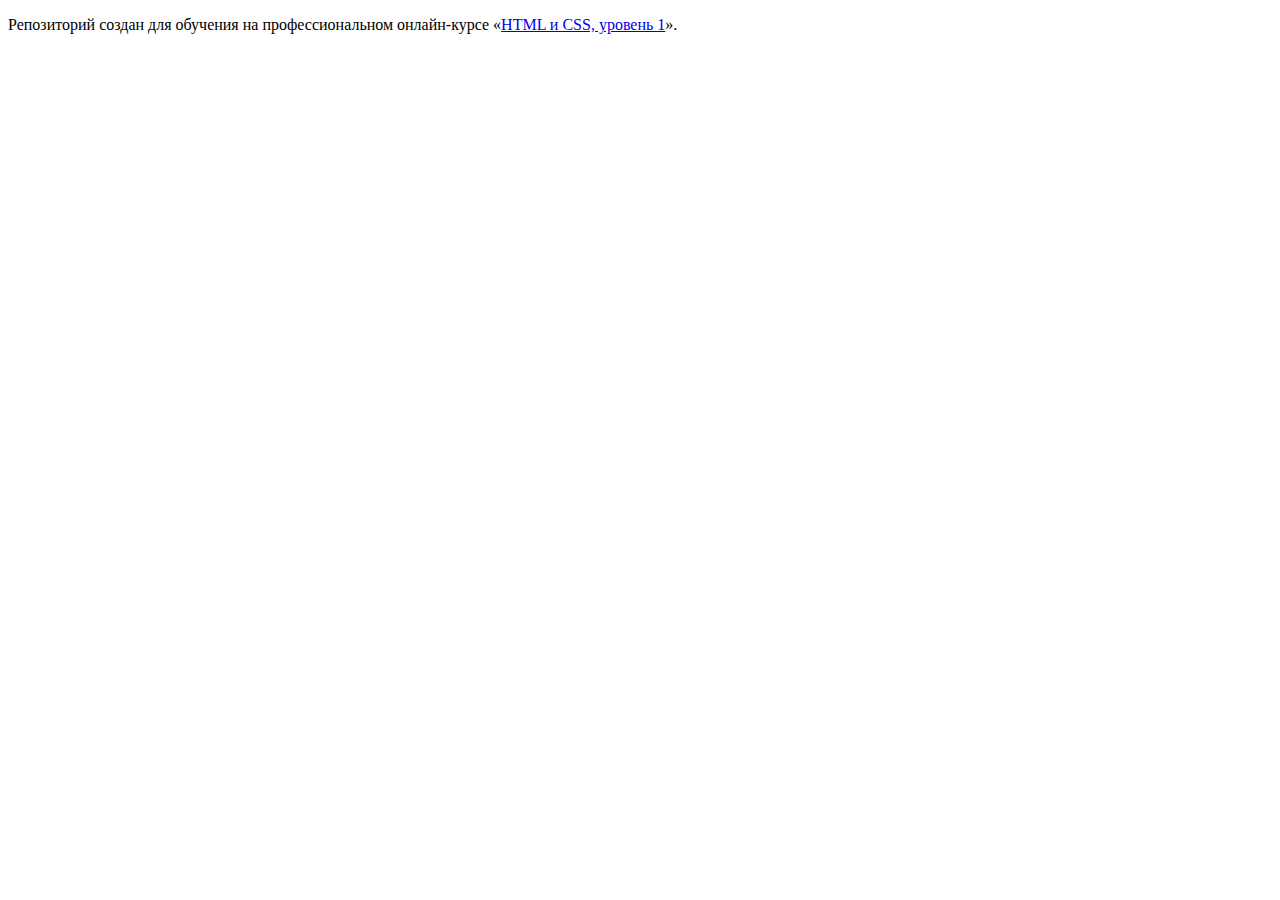
==== index.html @ 1c40c821 ":hatching_chick:" ====
<!DOCTYPE html>
<html lang="ru">
  <head>
    <meta charset="utf-8">
    <title>HTML Academy: Нёрдс</title>
  </head>
  <body>

    <p>Репозиторий создан для обучения на профессиональном онлайн‑курсе «<a href="https://htmlacademy.ru/intensive/htmlcss">HTML и CSS, уровень 1</a>».</p>

  </body>
</html>
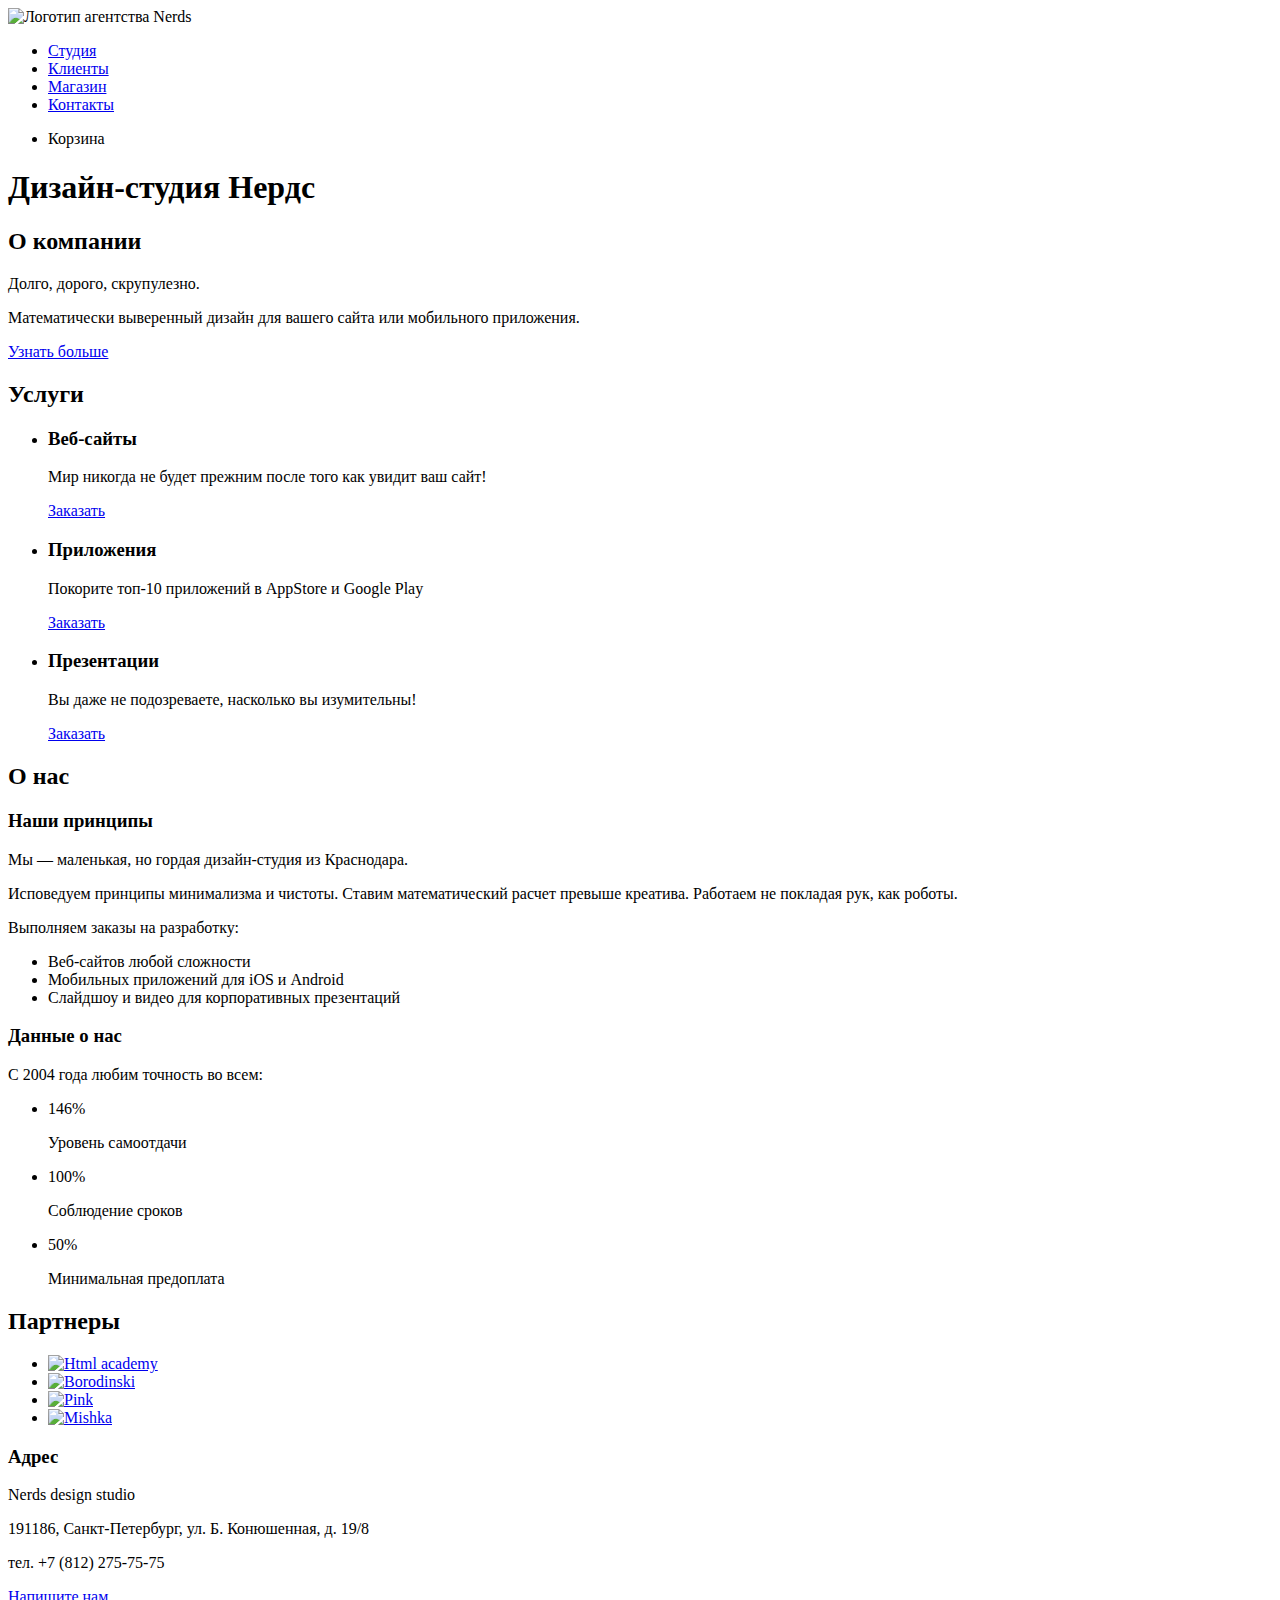
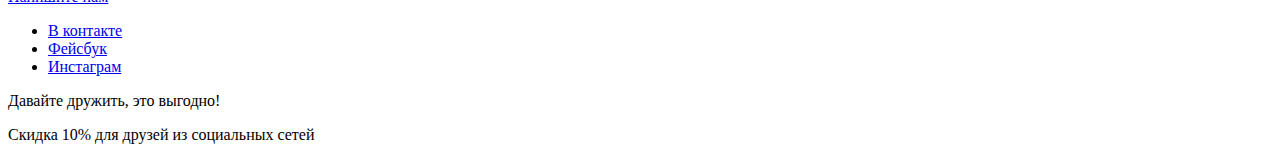
==== commit ef1fa322: "made HTML for index and html" ====
--- a/index.html
+++ b/index.html
@@ -1,12 +1,169 @@
 <!DOCTYPE html>
 <html lang="ru">
-  <head>
-    <meta charset="utf-8">
-    <title>HTML Academy: Нёрдс</title>
-  </head>
-  <body>
 
-    <p>Репозиторий создан для обучения на профессиональном онлайн‑курсе «<a href="https://htmlacademy.ru/intensive/htmlcss">HTML и CSS, уровень 1</a>».</p>
+<head>
+  <meta charset="utf-8">
+  <title>Главная-Дизайн-студия "Нердс"</title>
+</head>
 
-  </body>
+<body>
+  <header class="main-header">
+    <nav class="main-navigation">
+      <a class="main-logo"><img src="#" width="160" height="65" alt="Логотип агентства Nerds" /></a>
+      <ul class="site-navigation">
+        <li><a href="#">Студия</a></li>
+        <li><a href="#">Клиенты</a></li>
+        <li><a href="#">Магазин</a></li>
+        <li><a href="#">Контакты</a></li>
+      </ul>
+      <ul class="user-block">
+        <li class="cart">Корзина</li>
+      </ul>
+    </nav>
+  </header>
+  <main class="container">
+    <h1 class="visually-hidden">Дизайн-студия Нердс</h1>
+    <section class="about-company">
+      <h2 class="visually-hidden">О компании</h2>
+      <p class="slider-text">Долго, дорого, скрупулезно.</p>
+      <p>
+        Математически выверенный дизайн
+        для вашего сайта или мобильного приложения.
+      </p>
+      <a class="button" href="#">Узнать больше</a>
+    </section>
+    <section class="services">
+      <h2 class="visually-hidden">Услуги</h2>
+      <ul class="services-list">
+        <li class="services-item">
+          <h3>Веб-сайты</h3>
+          <p>
+            Мир никогда не будет прежним после того как увидит ваш сайт!
+          </p>
+          <a class="button" href="#">Заказать</a>
+        </li>
+        <li class="services-item">
+          <h3>Приложения</h3>
+          <p>
+            Покорите топ-10 приложений в AppStore и Google Play
+          </p>
+          <a class="button" href="#">Заказать</a>
+        </li>
+        <li class="services-item">
+          <h3>Презентации</h3>
+          <p>
+            Вы даже не подозреваете,
+            насколько вы изумительны! </p>
+          <a class="button" href="#">Заказать</a>
+        </li>
+      </ul>
+    </section>
+    <section class="about-us">
+      <h2 class="visually-hidden">О нас</h2>
+      <section class="about-us-main">
+        <h3 class="visually-hidden">Наши принципы</h3>
+        <p>
+          Мы — маленькая, но гордая
+          дизайн-студия из Краснодара.
+        </p>
+        <p>
+          Исповедуем принципы минимализма и чистоты. Ставим математический расчет
+          превыше креатива. Работаем не покладая рук, как роботы.
+        </p>
+        <p>
+          Выполняем заказы на разработку:
+        </p>
+        <ul class="about-us-list">
+          <li>Веб-сайтов любой сложности</li>
+          <li>Мобильных приложений для iOS и Android</li>
+          <li>Слайдшоу и видео для корпоративных презентаций</li>
+        </ul>
+      </section>
+      <section class="about-us-since">
+        <h3 class="visually-hidden">Данные о нас</h3>
+        <p>
+          C 2004 года любим точность во всем:
+        </p>
+        <ul class="value">
+          <li class="value-item">
+            <p class="value-stats">
+              146%
+            </p>
+            <p class="value-text">
+              Уровень самоотдачи
+            </p>
+          </li>
+          <li class="value-item">
+            <p class="value-stats">
+              100%
+            </p>
+            <p class="value-text">
+              Соблюдение сроков
+            </p>
+          </li>
+          <li class="value-item">
+            <p class="value-stats">
+              50%
+            </p>
+            <p class="value-text">
+              Минимальная предоплата
+            </p>
+          </li>
+        </ul>
+      </section>
+    </section>
+    <section class="partners">
+      <h2 class="visually-hidden">Партнеры</h2>
+      <ul class="partners-list">
+        <li class="partners-item">
+          <a href="#"><img src="#" width="199" height="68" alt="Html academy" /></a>
+        </li>
+        <li class="partners-item">
+          <a href="#"><img src="#" width="209" height="90" alt="Borodinski" /></a>
+        </li>
+        <li class="partners-item">
+          <a href="#"><img src="#" width="185" height="52" alt="Pink" /></a>
+        </li>
+        <li class="partners-item">
+          <a href="#"><img src="#" width="173" height="84" alt="Mishka" /></a>
+        </li>
+      </ul>
+    </section>
+  </main>
+  <footer>
+    <section class="address">
+      <h3 class="visually-hidden">Адрес</h3>
+      <p class="studio-name">
+        Nerds design studio
+      </p>
+      <p class="address-full">
+        191186, Санкт-Петербург,
+        ул. Б. Конюшенная, д. 19/8
+      </p>
+      <p class="phone">
+        тел. +7 (812) 275-75-75
+      </p>
+      <a class="button" href="#">Напишите нам</a>
+    </section>
+    <div class="footer-social">
+      <ul class="social-button">
+        <li>
+          <a href="#">В контакте</a>
+        </li>
+        <li>
+          <a href="#">Фейсбук</a>
+        </li>
+        <li>
+          <a href="#">Инстаграм</a>
+        </li>
+      </ul>
+      <p class="slogan">Давайте дружить, это выгодно!</p>
+      <p>Скидка 10% для друзей из социальных сетей</p>
+    </div>
+  </footer>
+  <section class="modal-user-text">
+    <!-- Здесь будет форма -->
+  </section>
+</body>
+
 </html>
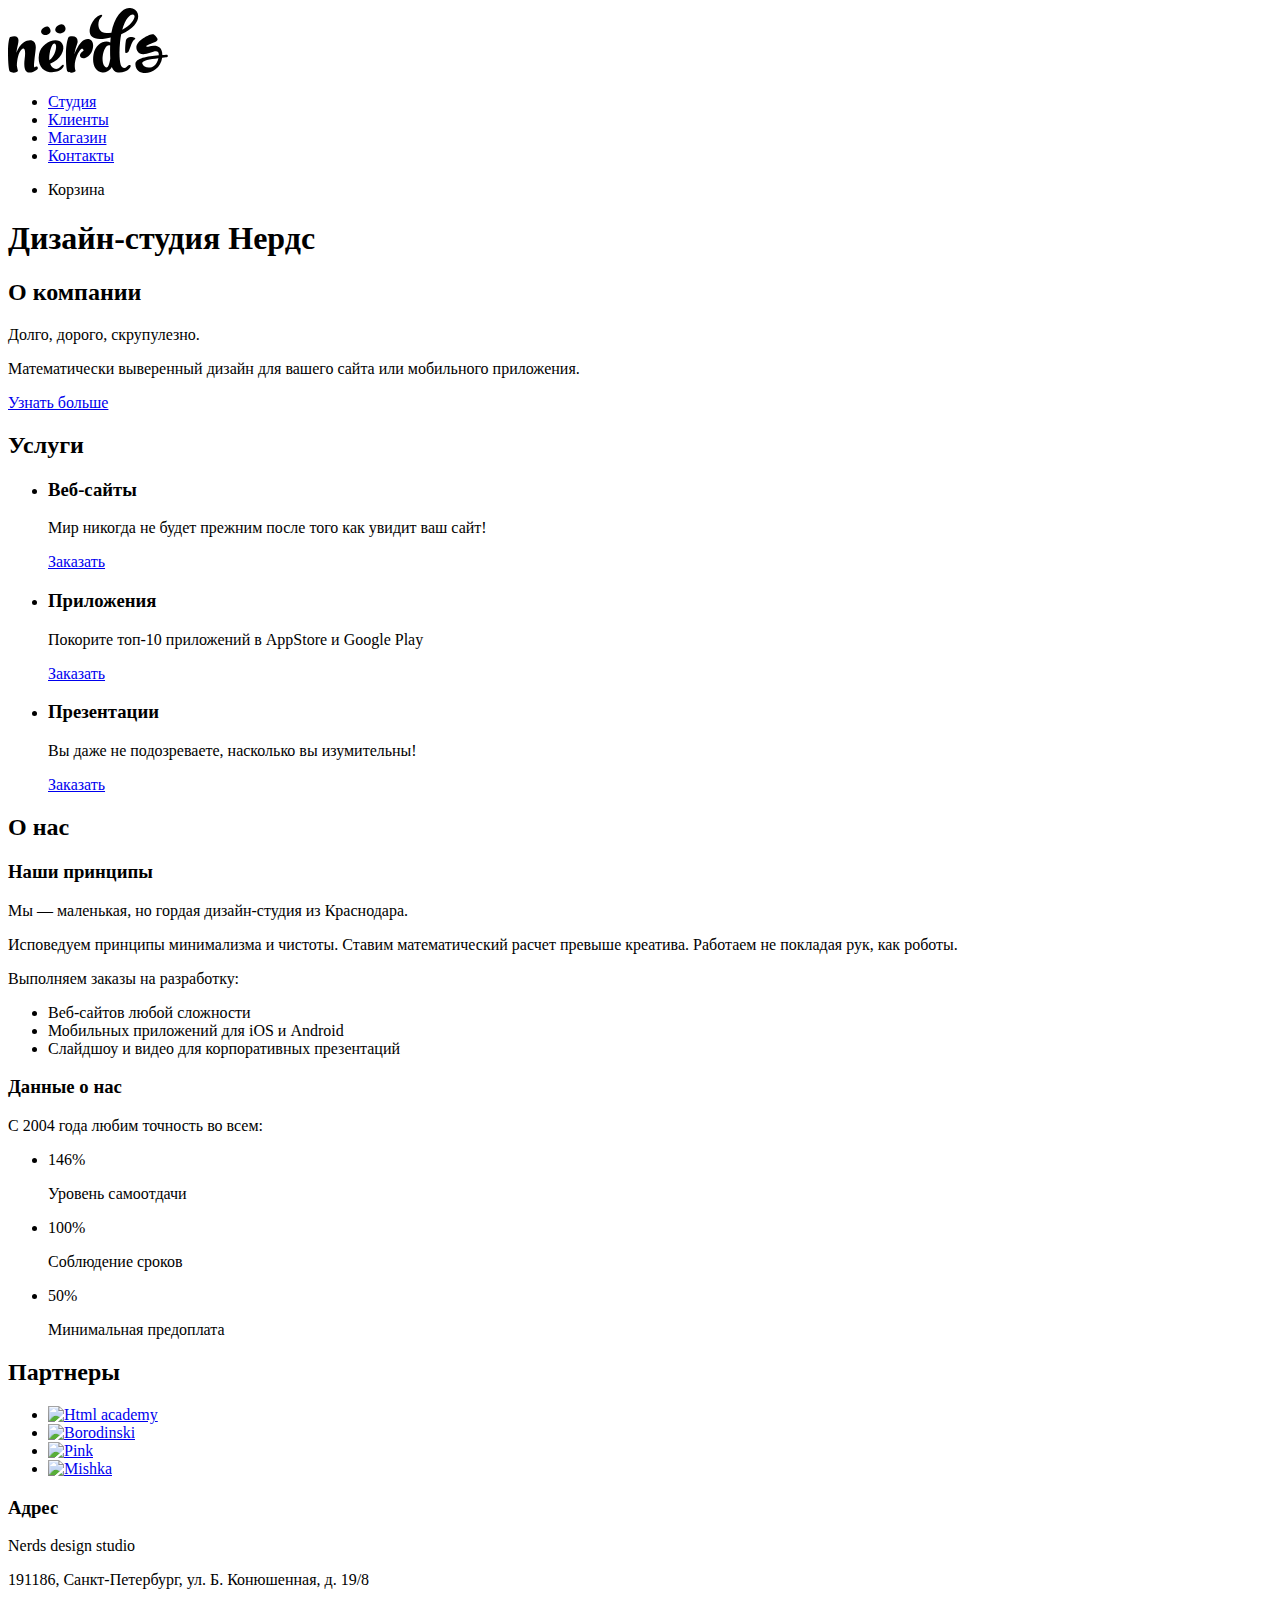
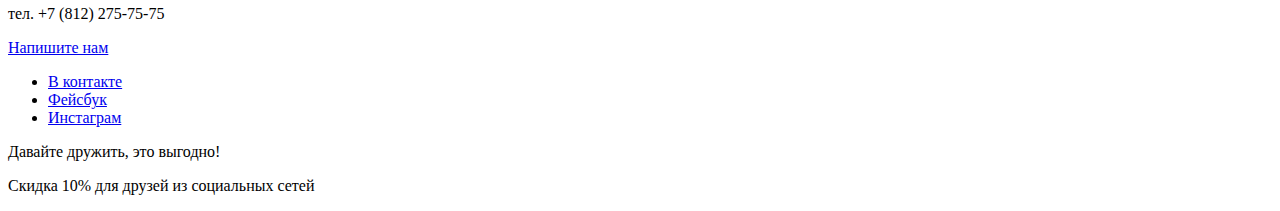
==== commit ba957fea: "pictures added" ====
--- a/index.html
+++ b/index.html
@@ -9,7 +9,7 @@
 <body>
   <header class="main-header">
     <nav class="main-navigation">
-      <a class="main-logo"><img src="#" width="160" height="65" alt="Логотип агентства Nerds" /></a>
+      <a class="main-logo"><img src="img/nerds-logo.svg" width="160" height="65" alt="Логотип агентства Nerds" /></a>
       <ul class="site-navigation">
         <li><a href="#">Студия</a></li>
         <li><a href="#">Клиенты</a></li>
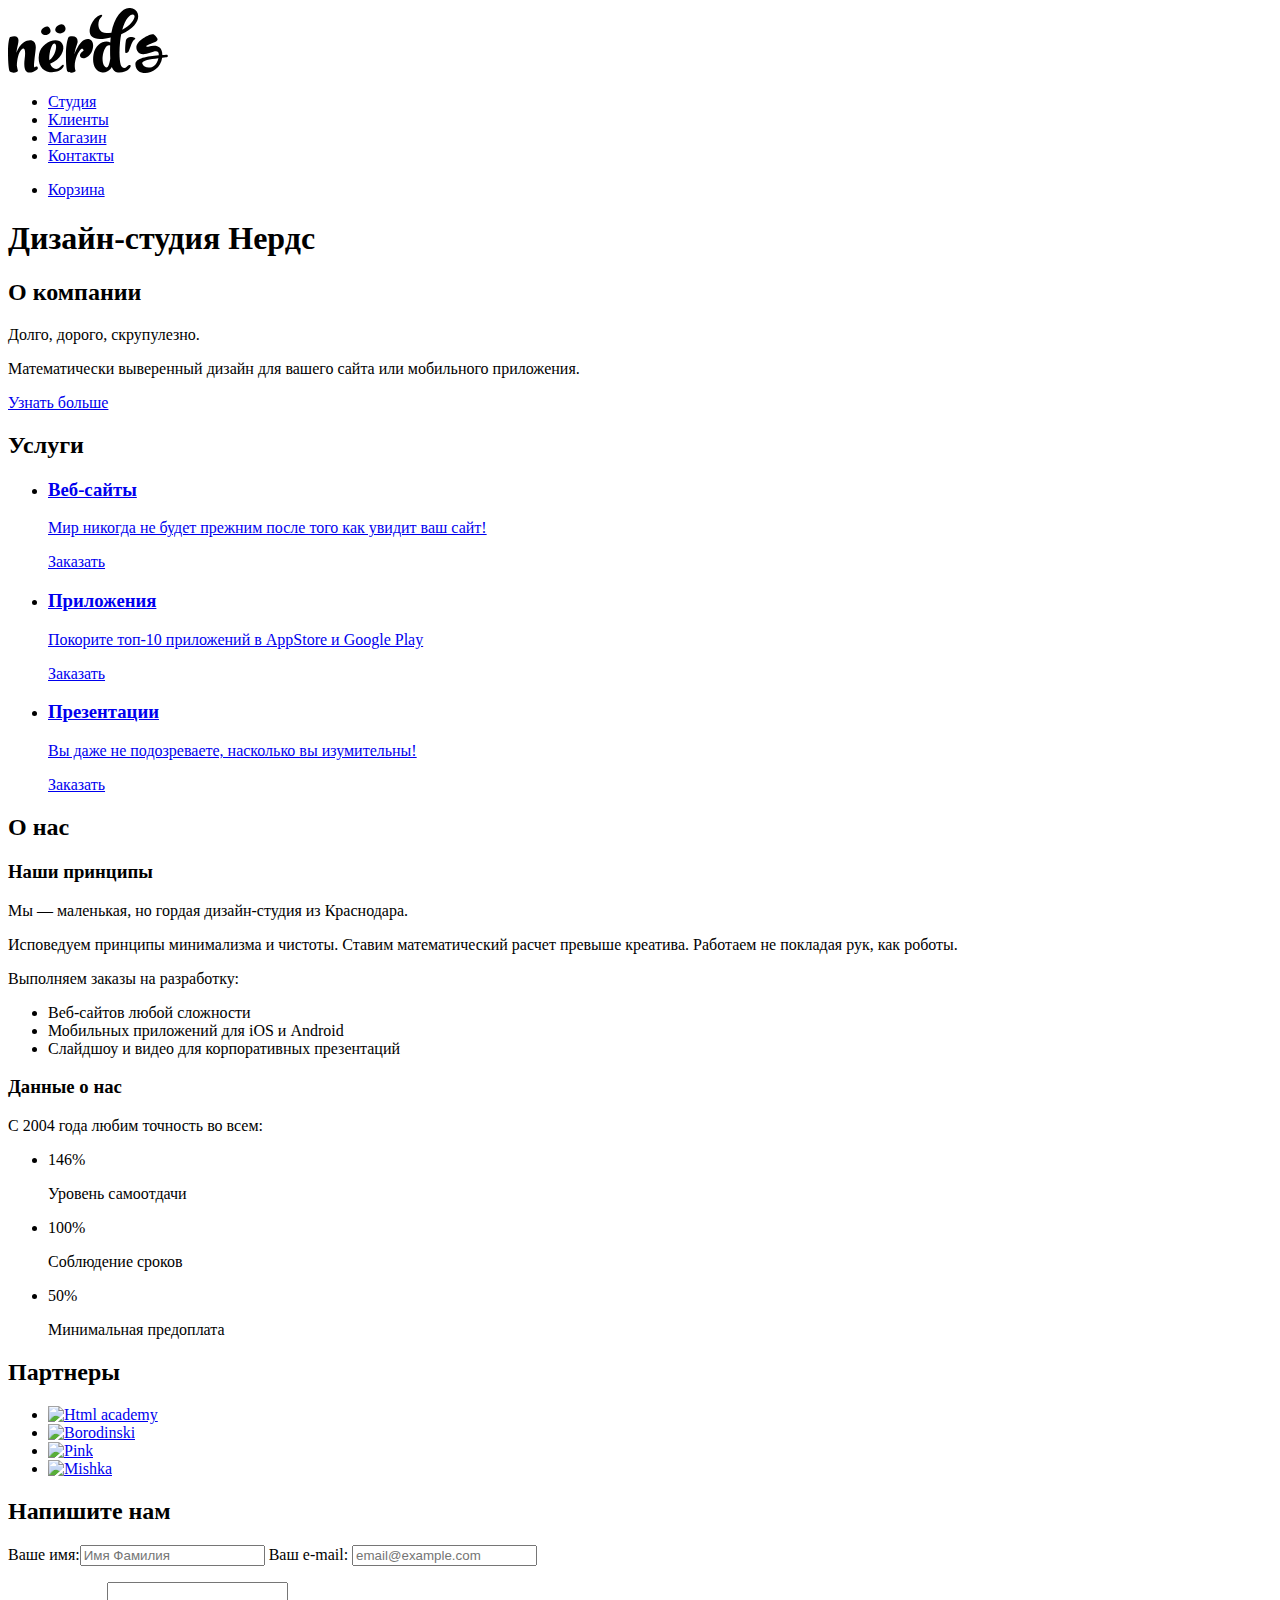
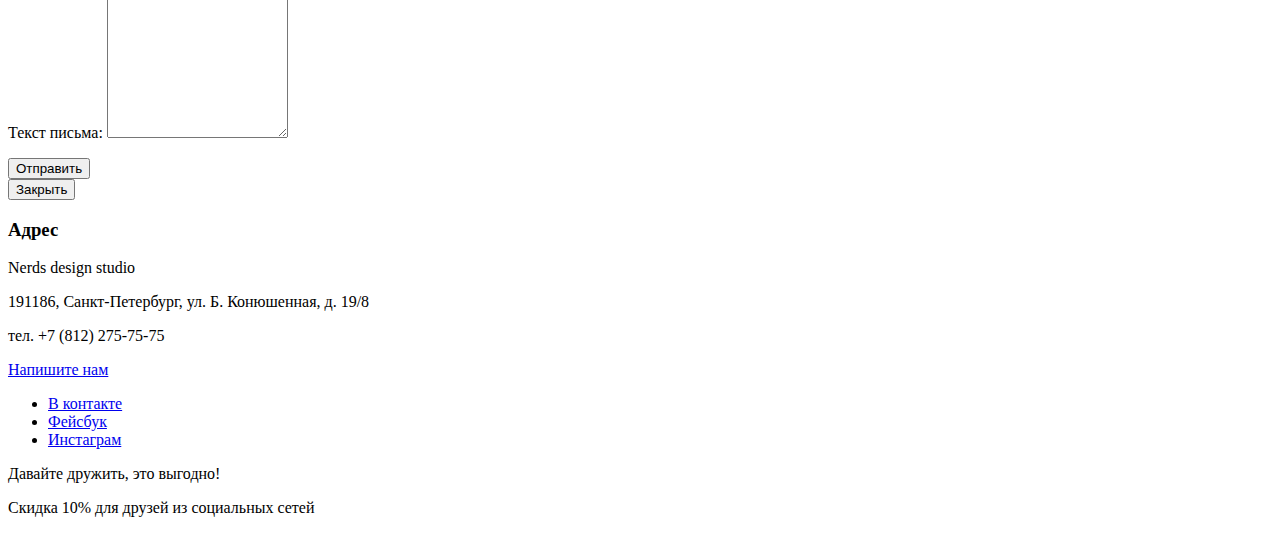
==== commit 2b6e199b: "forms and buttons/links added" ====
--- a/index.html
+++ b/index.html
@@ -13,11 +13,11 @@
       <ul class="site-navigation">
         <li><a href="#">Студия</a></li>
         <li><a href="#">Клиенты</a></li>
-        <li><a href="#">Магазин</a></li>
+        <li><a href="catalog.html">Магазин</a></li>
         <li><a href="#">Контакты</a></li>
       </ul>
       <ul class="user-block">
-        <li class="cart">Корзина</li>
+        <li class="user-cart"><a class="cart-link" href="cart.html">Корзина</a></li>
       </ul>
     </nav>
   </header>
@@ -36,25 +36,32 @@
       <h2 class="visually-hidden">Услуги</h2>
       <ul class="services-list">
         <li class="services-item">
-          <h3>Веб-сайты</h3>
-          <p>
-            Мир никогда не будет прежним после того как увидит ваш сайт!
-          </p>
-          <a class="button" href="#">Заказать</a>
+          <a href="catalog-item.html">
+            <h3>Веб-сайты</h3>
+            <p>
+              Мир никогда не будет прежним после того как увидит ваш сайт!
+            </p>
+          </a>
+          <a class="button button-red" href="#">Заказать</a>
         </li>
         <li class="services-item">
-          <h3>Приложения</h3>
-          <p>
-            Покорите топ-10 приложений в AppStore и Google Play
-          </p>
-          <a class="button" href="#">Заказать</a>
+          <a href="catalog-item.html">
+            <h3>Приложения</h3>
+            <p>
+              Покорите топ-10 приложений в AppStore и Google Play
+            </p>
+          </a>
+          <a class="button button-green" href="#">Заказать</a>
         </li>
         <li class="services-item">
-          <h3>Презентации</h3>
-          <p>
-            Вы даже не подозреваете,
-            насколько вы изумительны! </p>
-          <a class="button" href="#">Заказать</a>
+          <a href="catalog-item.html">
+            <h3>Презентации</h3>
+            <p>
+              Вы даже не подозреваете,
+              насколько вы изумительны!
+            </p>
+          </a>
+          <a class="button button-yellow" href="#">Заказать</a>
         </li>
       </ul>
     </section>
@@ -129,6 +136,25 @@
         </li>
       </ul>
     </section>
+    <section class="modal modal-user-message">
+      <h2>Напишите нам</h2>
+      <form class="message-form" action="#" method="post">
+        <label class="visually-hidden">
+          Ваше имя:<input class="user-name" type="text" name="name" value="" placeholder="Имя Фамилия" />
+        </label>
+        <label class="visually-hidden">Ваш e-mail:
+          <input class="user-email" type="text" name="email" value="" placeholder="email@example.com" />
+        </label>
+        <p>
+          <label class="visually-hidden">Текст письма:
+            <textarea class="user-text" rows="10" placeholder="В свободной форме">
+            </textarea>
+          </label>
+        </p>
+        <button class="button" type="submit">Отправить</button>
+      </form>
+      <button class="modal-close" type="button">Закрыть</button>
+    </section>
   </main>
   <footer>
     <section class="address">
@@ -161,9 +187,6 @@
       <p>Скидка 10% для друзей из социальных сетей</p>
     </div>
   </footer>
-  <section class="modal-user-text">
-    <!-- Здесь будет форма -->
-  </section>
 </body>
 
 </html>
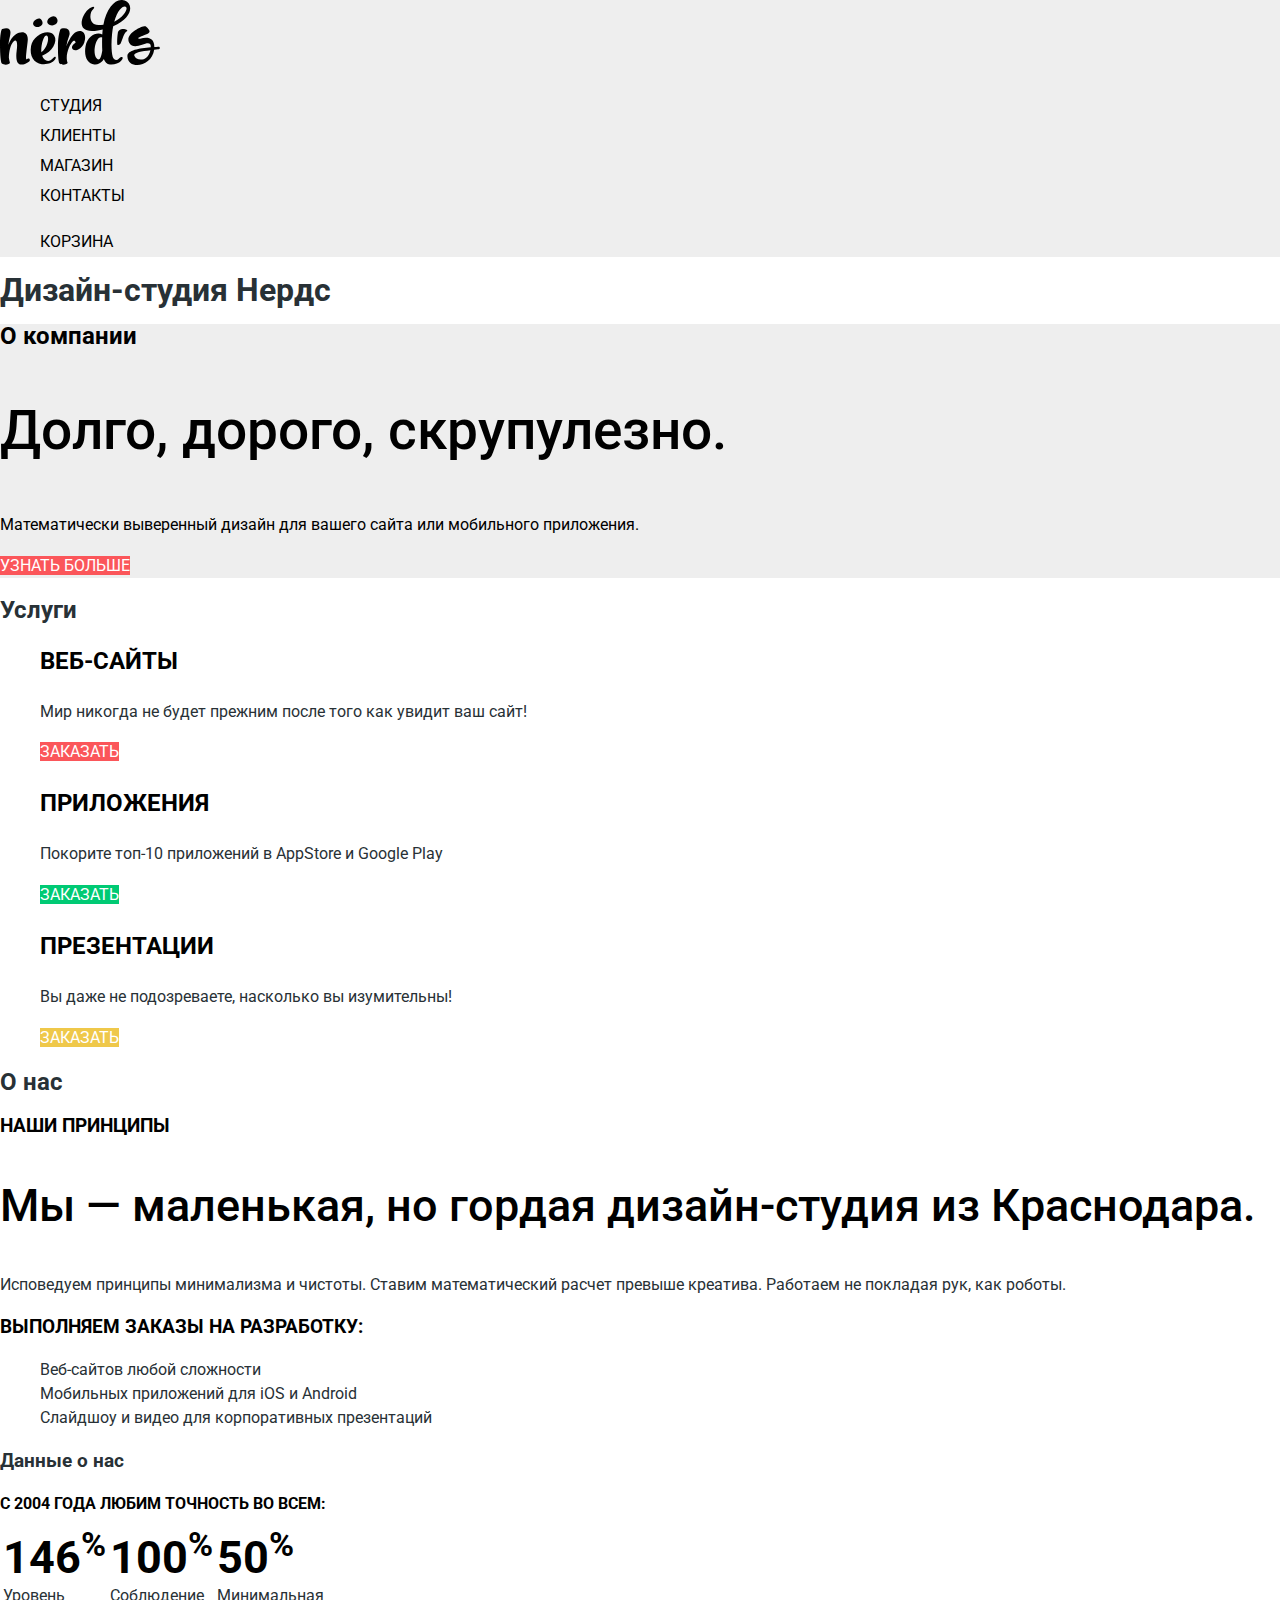
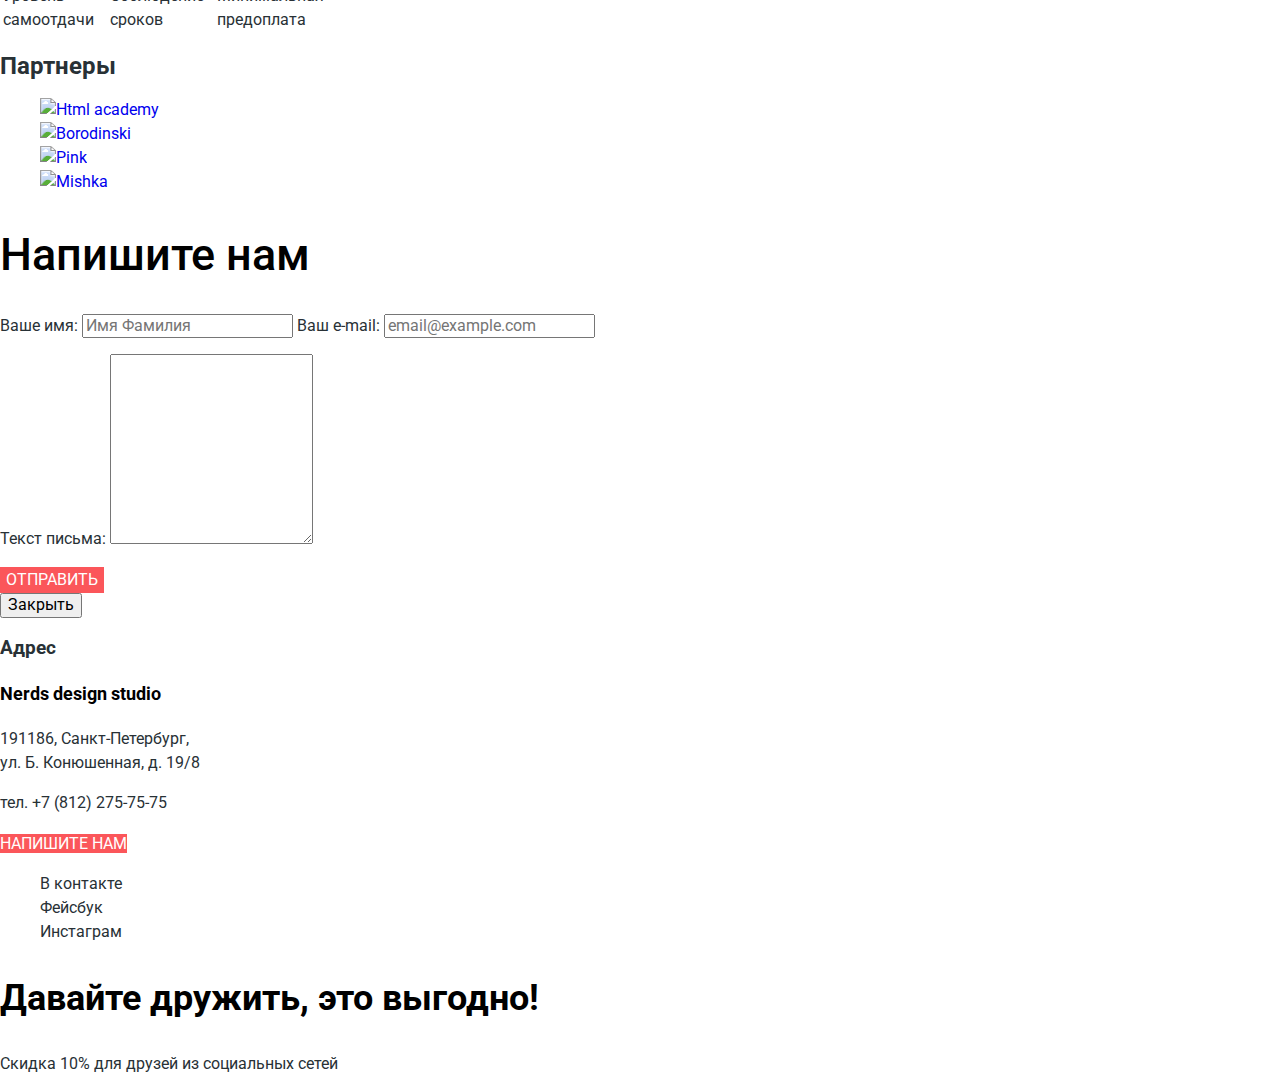
==== commit 25abb0fb: "text css added" ====
--- a/index.html
+++ b/index.html
@@ -4,6 +4,9 @@
 <head>
   <meta charset="utf-8">
   <title>Главная-Дизайн-студия "Нердс"</title>
+  <link href="https://fonts.googleapis.com/css?family=Roboto:400,500,700&amp;subset=cyrillic" rel="stylesheet">
+  <link href="css/normalize.css" rel="stylesheet">
+  <link href="css/style.css" rel="stylesheet">
 </head>
 
 <body>
@@ -16,7 +19,7 @@
         <li><a href="catalog.html">Магазин</a></li>
         <li><a href="#">Контакты</a></li>
       </ul>
-      <ul class="user-block">
+      <ul class="user-navigation">
         <li class="user-cart"><a class="cart-link" href="cart.html">Корзина</a></li>
       </ul>
     </nav>
@@ -25,8 +28,8 @@
     <h1 class="visually-hidden">Дизайн-студия Нердс</h1>
     <section class="about-company">
       <h2 class="visually-hidden">О компании</h2>
-      <p class="slider-text">Долго, дорого, скрупулезно.</p>
-      <p>
+      <p class="slider-header">Долго, дорого, скрупулезно.</p>
+      <p class="slider-text">
         Математически выверенный дизайн
         для вашего сайта или мобильного приложения.
       </p>
@@ -69,17 +72,17 @@
       <h2 class="visually-hidden">О нас</h2>
       <section class="about-us-main">
         <h3 class="visually-hidden">Наши принципы</h3>
-        <p>
+        <p class="promo">
           Мы — маленькая, но гордая
           дизайн-студия из Краснодара.
         </p>
-        <p>
+        <p class="description">
           Исповедуем принципы минимализма и чистоты. Ставим математический расчет
           превыше креатива. Работаем не покладая рук, как роботы.
         </p>
-        <p>
+        <h3>
           Выполняем заказы на разработку:
-        </p>
+        </h3>
         <ul class="about-us-list">
           <li>Веб-сайтов любой сложности</li>
           <li>Мобильных приложений для iOS и Android</li>
@@ -91,32 +94,30 @@
         <p>
           C 2004 года любим точность во всем:
         </p>
-        <ul class="value">
-          <li class="value-item">
-            <p class="value-stats">
-              146%
-            </p>
-            <p class="value-text">
-              Уровень самоотдачи
-            </p>
-          </li>
-          <li class="value-item">
-            <p class="value-stats">
-              100%
-            </p>
-            <p class="value-text">
-              Соблюдение сроков
-            </p>
-          </li>
-          <li class="value-item">
-            <p class="value-stats">
-              50%
-            </p>
-            <p class="value-text">
-              Минимальная предоплата
-            </p>
-          </li>
-        </ul>
+        <table>
+          <tr class="percentage">
+            <td>
+              146<sup>%</sup>
+            </td>
+            <td>
+              100<sup>%</sup>
+            </td>
+            <td>
+              50<sup>%</sup>
+            </td>
+          </tr>
+          <tr class="percentage-value">
+            <td>
+              Уровень <br />самоотдачи
+            </td>
+            <td>
+              Соблюдение <br />сроков
+            </td>
+            <td>
+              Минимальная <br />предоплата
+            </td>
+          </tr>
+        </table>
       </section>
     </section>
     <section class="partners">
@@ -139,17 +140,14 @@
     <section class="modal modal-user-message">
       <h2>Напишите нам</h2>
       <form class="message-form" action="#" method="post">
-        <label class="visually-hidden">
-          Ваше имя:<input class="user-name" type="text" name="name" value="" placeholder="Имя Фамилия" />
-        </label>
-        <label class="visually-hidden">Ваш e-mail:
-          <input class="user-email" type="text" name="email" value="" placeholder="email@example.com" />
-        </label>
+        <label for="user-name">Ваше имя:</label>
+        <input id="user-name" type="text" name="name" value="" placeholder="Имя Фамилия" />
+        <label for="user-email">Ваш e-mail:</label>
+        <input id="user-email" type="text" name="email" value="" placeholder="email@example.com" />
         <p>
-          <label class="visually-hidden">Текст письма:
-            <textarea class="user-text" rows="10" placeholder="В свободной форме">
-            </textarea>
-          </label>
+          <label for="user-text">Текст письма:</label>
+          <textarea id="user-text" rows="10" placeholder="В свободной форме">
+          </textarea>
         </p>
         <button class="button" type="submit">Отправить</button>
       </form>
@@ -164,7 +162,7 @@
       </p>
       <p class="address-full">
         191186, Санкт-Петербург,
-        ул. Б. Конюшенная, д. 19/8
+        <br />ул. Б. Конюшенная, д. 19/8
       </p>
       <p class="phone">
         тел. +7 (812) 275-75-75
--- a/css/style.css
+++ b/css/style.css
@@ -0,0 +1,285 @@
+body {
+  margin: 0;
+  padding: 0;
+  font-family: 'Roboto', Arial, sans-serif;
+  font-size: 16px;
+  line-height: 24px;
+  font-weight: 400;
+  color: #283136;
+  background-color: #ffffff;
+}
+
+a {
+  text-decoration: none;
+}
+
+.main-navigation {
+  font-size: 16px;
+  text-transform: uppercase;
+  line-height: 30px;
+  color: #000000;
+  background-color: #eeeeee;
+}
+
+.site-navigation,
+.user-navigation {
+  list-style: none;
+}
+
+.site-navigation a,
+.user-navigation a {
+  color: #000000;
+  background-color: #eeeeee;
+}
+
+.site-navigation a:hover,
+.site-navigation a:focus,
+.user-navigation a:hover,
+.user-navigation a:focus {
+  color: #fb565a;
+  background-color: #eeeeee;
+}
+
+.site-navigation a:active,
+.user-navigation a:active {
+  color: #000000;
+  background-color: #eeeeee;
+}
+
+.button {
+  font: inherit;
+  text-align: center;
+  color: #ffffff;
+  vertical-align: middle;
+  text-transform: uppercase;
+  background-color: #fb565a;
+  border: none;
+}
+
+.button:hover,
+.button:focus {
+  color: #ffffff;
+  background-color: #e74246;
+}
+
+.button:active {
+  color: #ffffff;
+  background-color: #d7373b;
+}
+
+.about-company {
+  color: #000000;
+  background-color: #eeeeee;
+}
+
+.about-company .slider-header {
+  font-weight: 500;
+  font-size: 55px;
+  line-height: 55px;
+  color: #000000;
+  background-color: #eeeeee;
+}
+
+.services-list {
+  list-style: none;
+}
+
+.services-item h3 {
+  font-weight: 700;
+  font-size: 24px;
+  line-height: 30px;
+  color: #000000;
+  text-transform: uppercase;
+}
+
+.services-item p {
+  color: #283136;
+}
+
+.button-green {
+  background-color: #00ca74;
+}
+
+.button-green:hover,
+.button-green:focus {
+  background-color: #00bc6c;
+}
+
+.button-green:active {
+  background-color: #00aa62;
+}
+
+.button-yellow {
+  background-color: #efc84a;
+}
+
+.button-yellow:hover,
+.button-yellow:focus {
+  background-color: #eab534;
+}
+
+.button-yellow:active {
+  background-color: #e5a722;
+}
+
+.promo {
+  font-weight: 500;
+  font-size: 45px;
+  line-height: 45px;
+  color: #000000;
+}
+
+.about-us-main h3 {
+  font-weight: 700;
+  text-transform: uppercase;
+  color: #000000;
+}
+
+.about-us-list {
+  list-style: none;
+}
+
+.about-us-since p {
+  font-weight: 700;
+  text-transform: uppercase;
+  color: #000000;
+}
+
+.about-us-since .percentage {
+  font-weight: 700;
+  font-size: 45px;
+  line-height: 45px;
+  color: #000000;
+}
+
+.partners-list {
+  list-style: none;
+}
+
+.page-title {
+  font-weight: 500;
+  font-size: 55px;
+  line-height: 55px;
+  color: #000000;
+  text-align: center;
+  background-color: #eeeeee;
+}
+
+.filter fieldset {
+  border: none;
+}
+
+.filter legend {
+  font-weight: 700;
+  font-size: 18px;
+  line-height: 30px;
+  text-transform: uppercase;
+  color: #000000;
+}
+
+.filter ul {
+  list-style: none;
+  line-height: 20px;
+}
+
+.filter-input {
+  color: #4d4d4d;
+  opacity: 0.4;
+}
+
+.filter-input:hover .filter-input:focus {
+  color: #4d4d4d;
+}
+
+.filter-input:disabled {
+  color: #4d4d4d;
+  opacity: 0.1;
+}
+
+.catalog-list {
+  list-style: none;
+}
+
+.catalog-item img {
+  border: 1px solid rgba(00, 01, 01, 0.1)
+}
+
+.catalog-item img:hover {
+  box-shadow: 0px 6px 15px 0px rgba(0, 1, 1, 0.25);
+}
+
+.catalog-item h3 {
+  font-weight: 700;
+  font-size: 18px;
+  line-height: 30px;
+  text-transform: uppercase;
+  color: #000000;
+  text-align: center;
+}
+
+.catalog-pop-up h3 {
+  font-weight: 700;
+  font-size: 18px;
+  line-height: 30px;
+  text-transform: uppercase;
+  color: #000000;
+  text-align: center;
+}
+
+.catalog-pop-up p {
+  text-align: center;
+}
+
+.pagination-list {
+  list-style: none;
+}
+
+.pagination-item a {
+  color: #000000;
+  background-color: #eeeeee;
+}
+
+.pagination-item a:hover,
+.pagination-item a:focus {
+  background-color: #dfdfdf;
+}
+
+.pagination-item a:active {
+  background-color: #d5d5d5;
+}
+
+.pagination-item-current a:hover,
+.pagination-item-current a:focus,
+.pagination-item-current a:active {
+  background-color: white;
+  border: 3px solid #dbdbdb;
+}
+
+.modal h2 {
+  font-weight: 500;
+  font-size: 45px;
+  line-height: 45px;
+  color: #000000;
+}
+
+.studio-name {
+  font-weight: 700;
+  font-size: 18px;
+  line-height: 30px;
+  color: #000000;
+}
+
+.social-button {
+  list-style: none;
+}
+
+.social-button a {
+  color: inherit;
+}
+
+.slogan {
+  font-weight: 700;
+  font-size: 36px;
+  line-height: 36px;
+  color: #000000;
+}
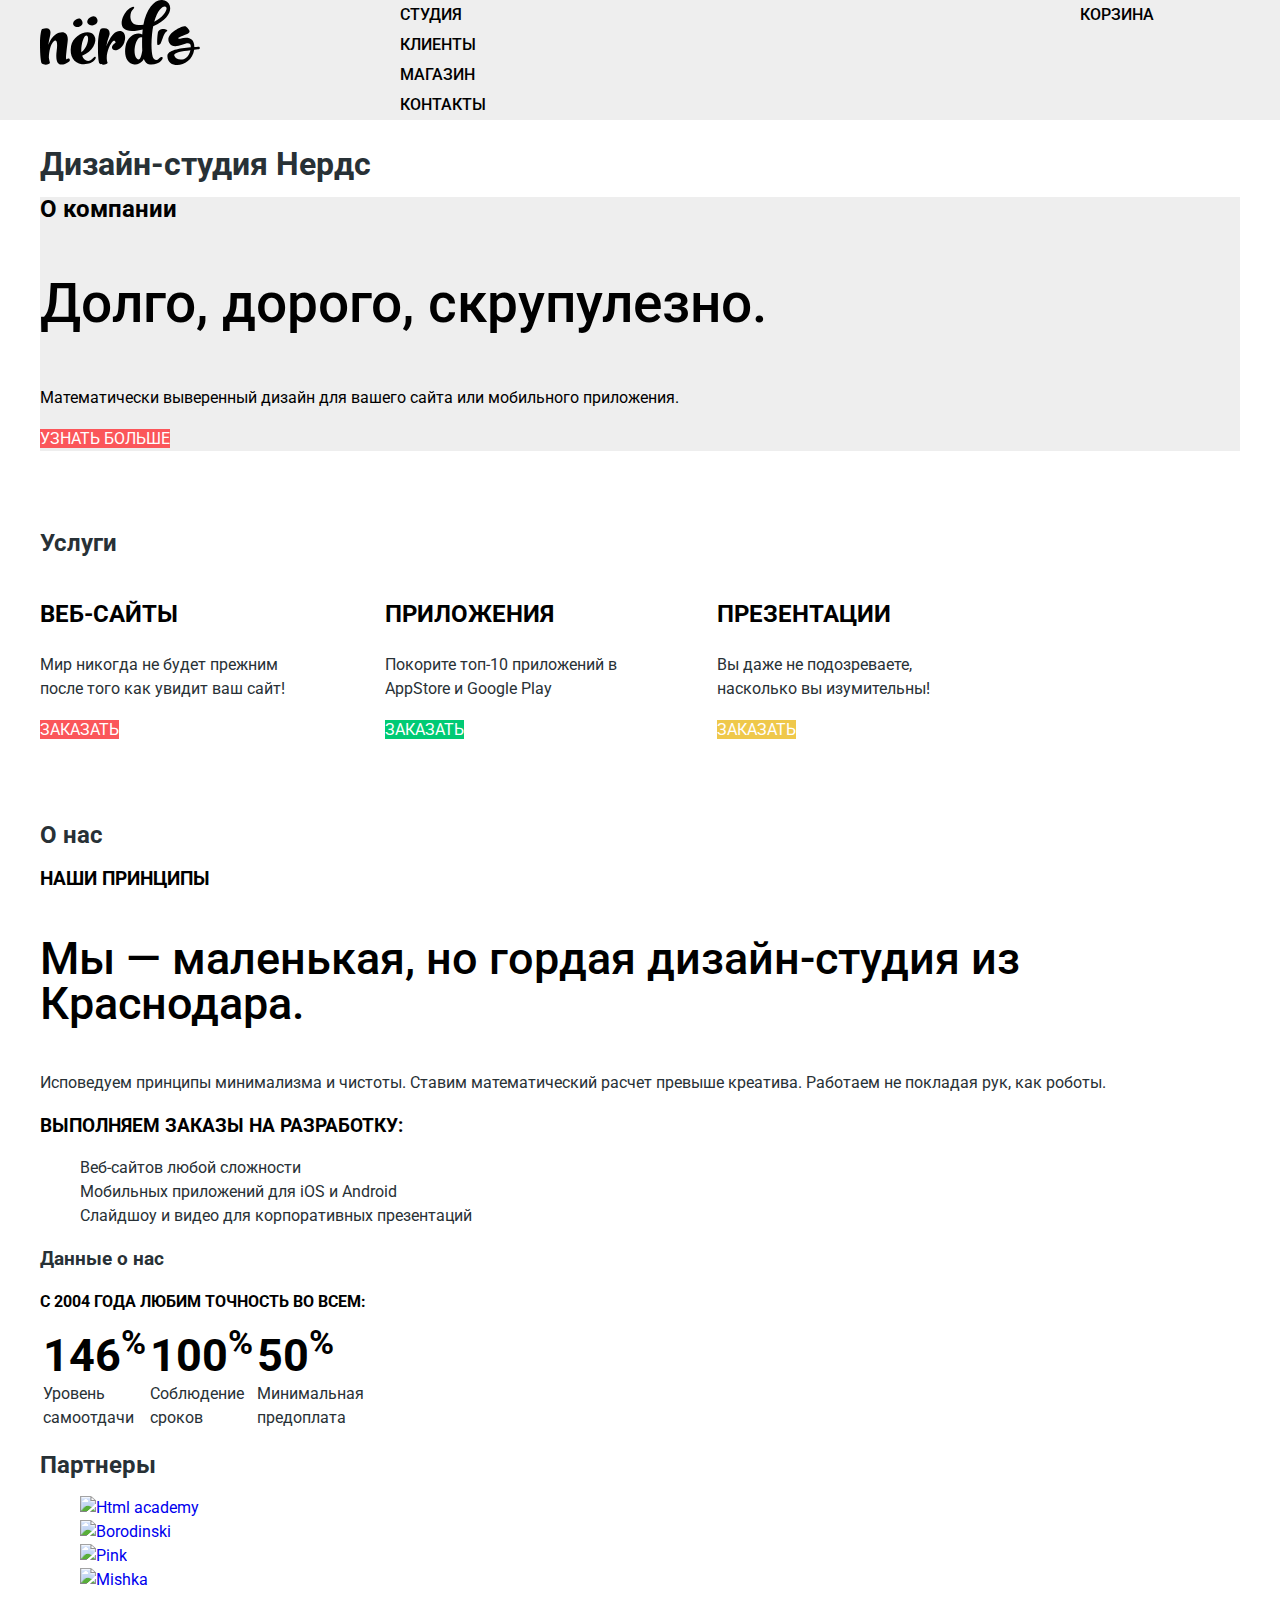
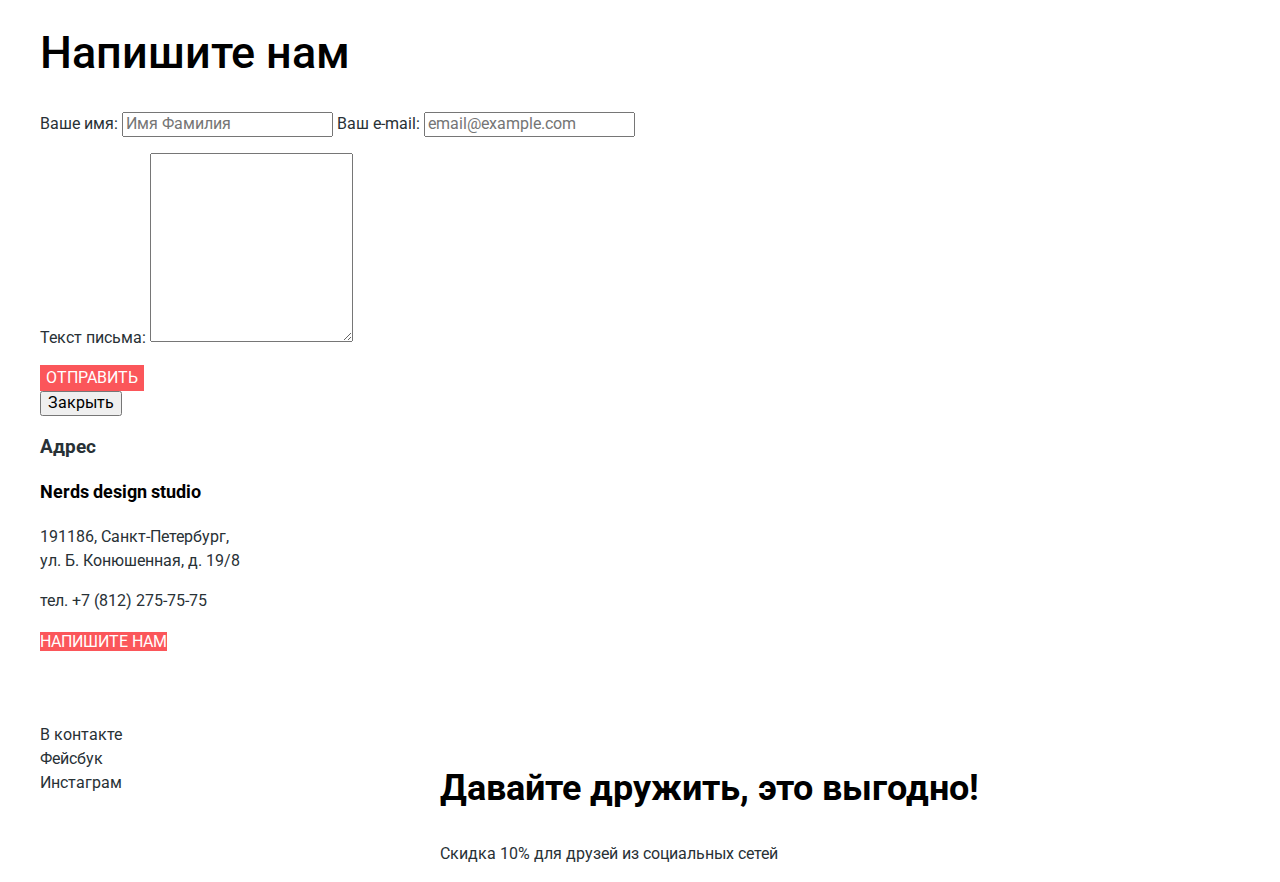
==== commit 0b45183e: "Доделала макросетку" ====
--- a/index.html
+++ b/index.html
@@ -11,7 +11,7 @@
 
 <body>
   <header class="main-header">
-    <nav class="main-navigation">
+    <nav class="main-navigation container">
       <a class="main-logo"><img src="img/nerds-logo.svg" width="160" height="65" alt="Логотип агентства Nerds" /></a>
       <ul class="site-navigation">
         <li><a href="#">Студия</a></li>
@@ -42,7 +42,8 @@
           <a href="catalog-item.html">
             <h3>Веб-сайты</h3>
             <p>
-              Мир никогда не будет прежним после того как увидит ваш сайт!
+              Мир никогда не будет прежним
+              <br /> после того как увидит ваш сайт!
             </p>
           </a>
           <a class="button button-red" href="#">Заказать</a>
@@ -51,7 +52,8 @@
           <a href="catalog-item.html">
             <h3>Приложения</h3>
             <p>
-              Покорите топ-10 приложений в AppStore и Google Play
+              Покорите топ-10 приложений в
+              <br />AppStore и Google Play
             </p>
           </a>
           <a class="button button-green" href="#">Заказать</a>
@@ -61,7 +63,7 @@
             <h3>Презентации</h3>
             <p>
               Вы даже не подозреваете,
-              насколько вы изумительны!
+              <br />насколько вы изумительны!
             </p>
           </a>
           <a class="button button-yellow" href="#">Заказать</a>
@@ -153,8 +155,6 @@
       </form>
       <button class="modal-close" type="button">Закрыть</button>
     </section>
-  </main>
-  <footer>
     <section class="address">
       <h3 class="visually-hidden">Адрес</h3>
       <p class="studio-name">
@@ -169,20 +169,26 @@
       </p>
       <a class="button" href="#">Напишите нам</a>
     </section>
-    <div class="footer-social">
-      <ul class="social-button">
-        <li>
-          <a href="#">В контакте</a>
-        </li>
-        <li>
-          <a href="#">Фейсбук</a>
-        </li>
-        <li>
-          <a href="#">Инстаграм</a>
-        </li>
-      </ul>
-      <p class="slogan">Давайте дружить, это выгодно!</p>
-      <p>Скидка 10% для друзей из социальных сетей</p>
+  </main>
+  <footer class="main-footer">
+    <div class="container">
+      <div class="footer-social">
+        <ul class="social-button">
+          <li>
+            <a href="#">В контакте</a>
+          </li>
+          <li>
+            <a href="#">Фейсбук</a>
+          </li>
+          <li>
+            <a href="#">Инстаграм</a>
+          </li>
+        </ul>
+      </div>
+      <section class="footer-slogan">
+        <p class="slogan-headline">Давайте дружить, это выгодно!</p>
+        <p class="slogan-text">Скидка 10% для друзей из социальных сетей</p>
+      </section>
     </div>
   </footer>
 </body>
--- a/css/style.css
+++ b/css/style.css
@@ -13,23 +13,73 @@
   text-decoration: none;
 }
 
-.main-navigation {
-  font-size: 16px;
-  text-transform: uppercase;
-  line-height: 30px;
-  color: #000000;
-  background-color: #eeeeee;
-}
-
-.site-navigation,
+.container {
+  width: 1200px;
+  margin: 0 auto;
+  padding-left: 20px;
+  padding-right: 20px;
+}
+
+.button {
+  font: inherit;
+  text-align: center;
+  color: #ffffff;
+  vertical-align: middle;
+  text-transform: uppercase;
+  background-color: #fb565a;
+  border: none;
+}
+
+.button:hover,
+.button:focus {
+  color: #ffffff;
+  background-color: #e74246;
+}
+
+.button:active {
+  color: #ffffff;
+  background-color: #d7373b;
+}
+
+.main-header {
+  background-color: #eeeeee;
+  width: 100%
+}
+
+.main-header .container {
+  display: flex;
+  font-weight: 500;
+  line-height: 30px;
+  text-transform: uppercase;
+  color: #000000;
+  background-color: #eeeeee;
+  margin-bottom: 32px;
+}
+
+.main-navigation .main-logo {
+  width: 160px;
+  height: 66px;
+}
+
+.site-navigation {
+  list-style: none;
+  padding: 0;
+  margin: 0;
+  width: 440px;
+  margin-left: 200px;
+}
+
 .user-navigation {
   list-style: none;
+  padding: 0;
+  margin: 0;
+  width: 160px;
+  margin-left: auto;
 }
 
 .site-navigation a,
 .user-navigation a {
   color: #000000;
-  background-color: #eeeeee;
 }
 
 .site-navigation a:hover,
@@ -37,39 +87,17 @@
 .user-navigation a:hover,
 .user-navigation a:focus {
   color: #fb565a;
-  background-color: #eeeeee;
 }
 
 .site-navigation a:active,
 .user-navigation a:active {
   color: #000000;
-  background-color: #eeeeee;
-}
-
-.button {
-  font: inherit;
-  text-align: center;
-  color: #ffffff;
-  vertical-align: middle;
-  text-transform: uppercase;
-  background-color: #fb565a;
-  border: none;
-}
-
-.button:hover,
-.button:focus {
-  color: #ffffff;
-  background-color: #e74246;
-}
-
-.button:active {
-  color: #ffffff;
-  background-color: #d7373b;
 }
 
 .about-company {
   color: #000000;
   background-color: #eeeeee;
+  margin-bottom: 80px;
 }
 
 .about-company .slider-header {
@@ -80,8 +108,20 @@
   background-color: #eeeeee;
 }
 
+.services {
+  margin-bottom: 81px;
+}
+
 .services-list {
-  list-style: none;
+  display: flex;
+  margin: 0;
+  padding: 0;
+  list-style: none;
+}
+
+.services-item:nth-child(2),
+.services-item:nth-child(3) {
+  margin-left: 100px;
 }
 
 .services-item h3 {
@@ -160,9 +200,21 @@
   font-weight: 500;
   font-size: 55px;
   line-height: 55px;
-  color: #000000;
-  text-align: center;
-  background-color: #eeeeee;
+  padding-bottom: 110px;
+  margin-bottom: 60px;
+  color: #000000;
+  text-align: center;
+  background-color: #eeeeee;
+}
+
+.catalog-columns {
+  display: flex;
+  justify-content: space-between;
+
+}
+
+.filters {
+  width: 260px;
 }
 
 .filter fieldset {
@@ -177,9 +229,11 @@
   color: #000000;
 }
 
-.filter ul {
+.filter-list {
   list-style: none;
   line-height: 20px;
+  padding: 0;
+  margin: 0;
 }
 
 .filter-input {
@@ -196,16 +250,23 @@
   opacity: 0.1;
 }
 
+.catalog {
+  width: 860px;
+}
+
 .catalog-list {
-  list-style: none;
-}
-
-.catalog-item img {
-  border: 1px solid rgba(00, 01, 01, 0.1)
-}
-
-.catalog-item img:hover {
-  box-shadow: 0px 6px 15px 0px rgba(0, 1, 1, 0.25);
+  display: flex;
+  flex-wrap: wrap;
+  padding: 0;
+  margin: 0;
+  margin-bottom: 60px;
+
+  list-style: none;
+}
+
+.catalog-item {
+  width: 360px;
+  margin-bottom: 33px;
 }
 
 .catalog-item h3 {
@@ -231,6 +292,9 @@
 }
 
 .pagination-list {
+  padding: 0;
+  margin: 0;
+
   list-style: none;
 }
 
@@ -269,15 +333,32 @@
   color: #000000;
 }
 
+.main-footer .container {
+  display: flex;
+}
+
+.footer-social {
+  padding-top: 69px;
+  margin-right: 140px;
+  width: 260px;
+}
+
 .social-button {
   list-style: none;
+  padding: 0;
+  margin: 0;
 }
 
 .social-button a {
   color: inherit;
 }
 
-.slogan {
+.footer-slogan {
+  width: 560px;
+  padding-top: 80px;
+}
+
+.slogan-headline {
   font-weight: 700;
   font-size: 36px;
   line-height: 36px;
